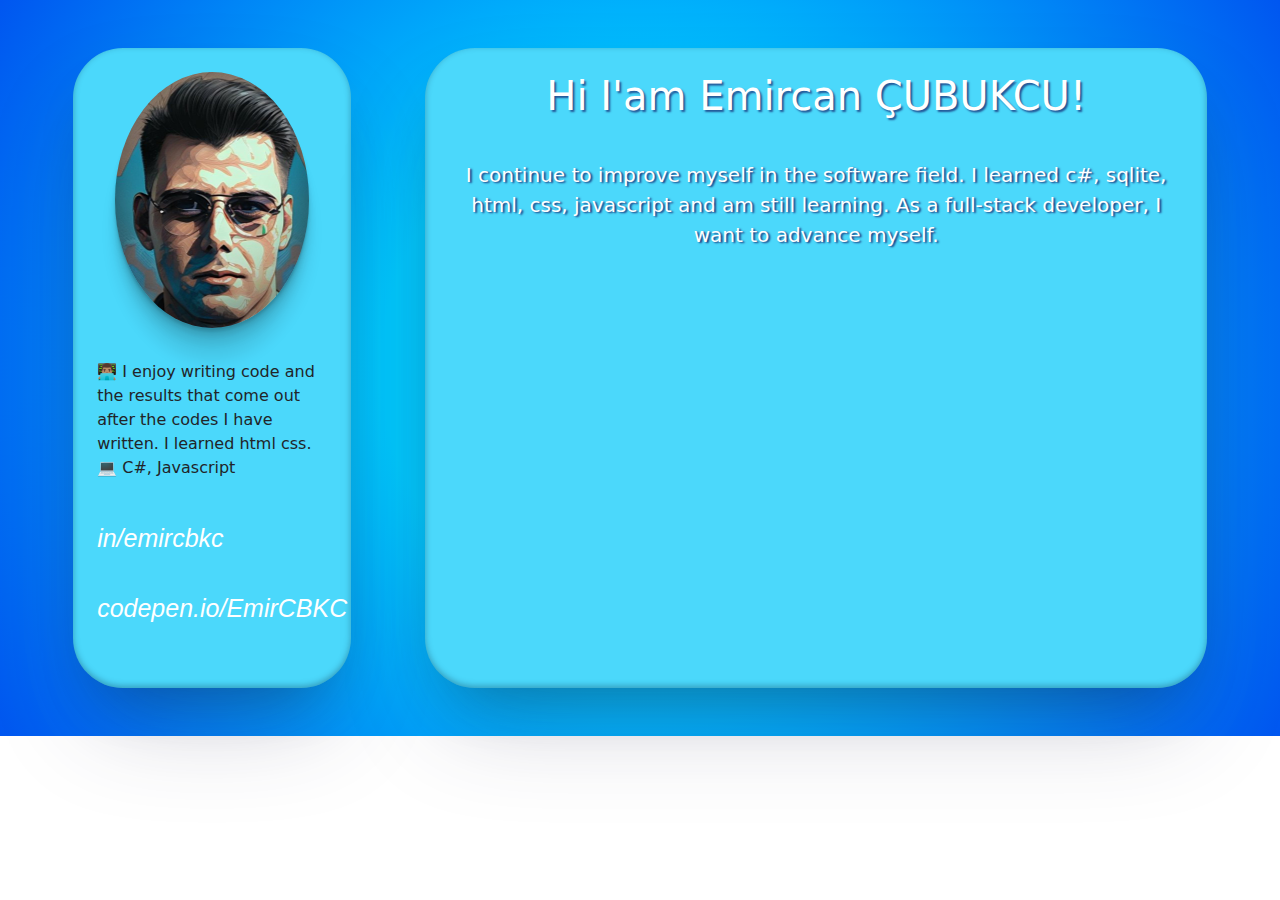
==== index.html @ a1963d1b "update-portfolio" ====
<!DOCTYPE html>
<html lang="en">

<head>
    <meta charset="UTF-8">
    <meta name="viewport" content="width=device-width, initial-scale=1.0">
    <title>Document</title>
    <link rel="stylesheet" href="/style.css">
    <link rel="stylesheet" href="https://cdn.jsdelivr.net/npm/bootstrap@5.3.0/dist/css/bootstrap.min.css">
    <link href="https://unpkg.com/aos@2.3.1/dist/aos.css" rel="stylesheet">
    <link rel="stylesheet" href="https://cdnjs.cloudflare.com/ajax/libs/font-awesome/6.4.0/css/all.min.css" integrity="sha512-iecdLmaskl7CVkqkXNQ/ZH/XLlvWZOJyj7Yy7tcenmpD1ypASozpmT/E0iPtmFIB46ZmdtAc9eNBvH0H/ZpiBw==" crossorigin="anonymous" referrerpolicy="no-referrer" />
</head>

<body>

    <div class="content">

            <div class="row p-5 justify-content-around">

                <div class="col-3">
                    <div class="left d-flex flex-column align-items-center">
                        <div class="circle mt-4">
                        </div>
                        <p class="mt-2 p-4">👨🏽‍💻 I enjoy writing code and the results that come out 
                            after the codes I have written. I learned html css. 💻 C#, Javascript
                        </p>
                        <div class="links ms-5 d-flex flex-column align-items-start">
                            <i class="fa-brands fa-linkedin fa-xl mb-2" style="color: #ffffff;">
                                <a href="https://www.linkedin.com/in/emircbkc/" target="_blank">in/emircbkc</a>
                            </i>
                            <i class="fa-brands fa-codepen fa-xl mt-4" style="color: #ffffff;">
                                <a href="https://codepen.io/EmirCBKC" target="_blank">codepen.io/EmirCBKC</a>
                            </i>
                        </div>
                    </div>
                </div>

                <div class="col-8">
                    <div class="blog d-flex flex-column">
                        <h1 class="text-center mt-4">Hi I'am Emircan ÇUBUKCU!</h1>
                        <p class="text-center mt-2 p-4">I continue to improve myself in the software field.
                            I learned c#, sqlite, html, css, javascript and am still learning.
                            As a full-stack developer, I want to advance myself.
                        </p>
                        <div class="info d-flex justify-content-center">
                            <i class="me-4 fa-brands fa-html5 fa-2xl" style="color: #ffffff;"></i>
                            <i class="me-4 fa-brands fa-css3-alt fa-2xl" style="color: #ffffff;"></i>
                            <i class="fa-brands fa-js fa-2xl" style="color: #ffffff;"></i>
                        </div>
                    </div>
                </div>

            </div>

    </div>

    <script src="https://cdn.jsdelivr.net/npm/@popperjs/core@2.11.8/dist/umd/popper.min.js"
        integrity="sha384-I7E8VVD/ismYTF4hNIPjVp/Zjvgyol6VFvRkX/vR+Vc4jQkC+hVqc2pM8ODewa9r"
        crossorigin="anonymous"></script>
    <script src="https://cdn.jsdelivr.net/npm/bootstrap@5.3.0/dist/js/bootstrap.min.js"
        integrity="sha384-fbbOQedDUMZZ5KreZpsbe1LCZPVmfTnH7ois6mU1QK+m14rQ1l2bGBq41eYeM/fS"
        crossorigin="anonymous"></script>
    <script src="https://unpkg.com/aos@2.3.1/dist/aos.js"></script>
    <script>
        AOS.init();
    </script>
</body>

</html>
---- style.css ----
* {
    margin: 0px;
    box-sizing: border-box;
}

.content {
    width: 100%;
    height: auto;
    background: radial-gradient(circle, rgba(0, 202, 255, 1) 35%, rgba(0, 86, 240, 1) 100%);
}
.circle{
    width: 70%;
    height: 40%;
    background-image: url(/img/emir.jpg);
    background-position: center;
    background-size: cover;
    border-radius: 50%;
    box-shadow: rgba(0, 0, 0, 0.17) 0px -23px 25px 0px inset, rgba(0, 0, 0, 0.15) 0px -36px 30px 0px inset, rgba(0, 0, 0, 0.1) 0px -79px 40px 0px inset, rgba(0, 0, 0, 0.06) 0px 2px 1px, rgba(0, 0, 0, 0.09) 0px 4px 2px, rgba(0, 0, 0, 0.09) 0px 8px 4px, rgba(0, 0, 0, 0.09) 0px 16px 8px, rgba(0, 0, 0, 0.09) 0px 32px 16px;
}
.links{
    width: 100%;
}
.info{
    width: 100%;
}
.links i a{
    color: white;
    font-size: 25px;
    text-decoration: none;
    font-family: 'Gill Sans', 'Gill Sans MT', Calibri, 'Trebuchet MS', sans-serif;
}
.links i a:hover{
    text-shadow: 2px 2px 2px black;

}
.blog {
    width: 100%;
    height: 40rem;
    border-radius: 50px;
    background: #4bd8fb;
    box-shadow: rgba(50, 50, 93, 0.25) 0px 50px 100px -20px, rgba(0, 0, 0, 0.3) 0px 30px 60px -30px, rgba(10, 37, 64, 0.35) 0px -2px 6px 0px inset;
}
.left{
    width: 100%;
    height: 40rem;
    border-radius: 50px;
    background: #4bd8fb;
    box-shadow: rgba(50, 50, 93, 0.25) 0px 50px 100px -20px, rgba(0, 0, 0, 0.3) 0px 30px 60px -30px, rgba(10, 37, 64, 0.35) 0px -2px 6px 0px inset;
}

.blog h1 {
    color: white;
    text-shadow: 2px 2px 2px rgba(8, 2, 85, 0.612);
}
.blog p{
    color: white;
    font-size: 20px;
    text-shadow: 2px 1px 2px rgba(8, 2, 85, 0.763);
}
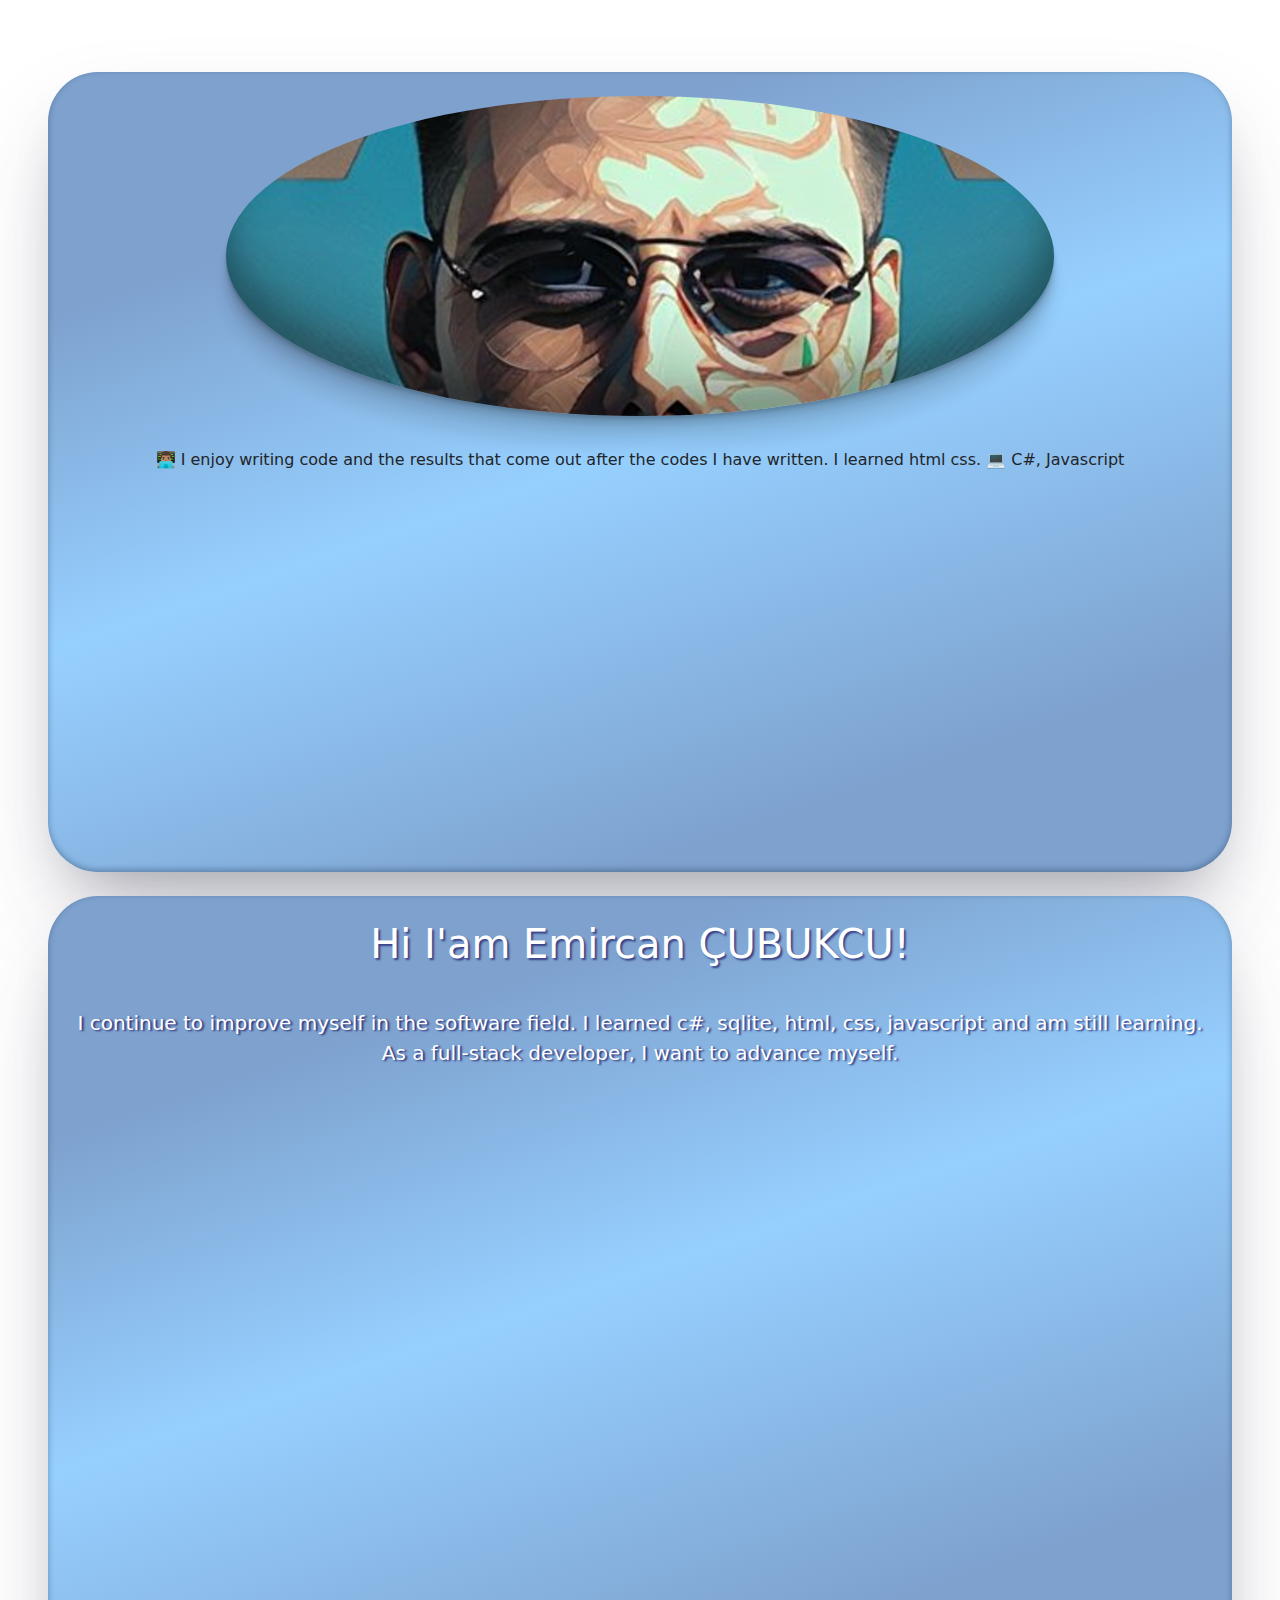
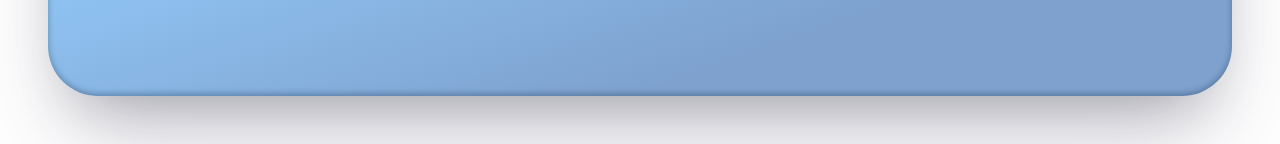
==== commit b24a8dcf: "last-update-animation" ====
--- a/index.html
+++ b/index.html
@@ -4,7 +4,7 @@
 <head>
     <meta charset="UTF-8">
     <meta name="viewport" content="width=device-width, initial-scale=1.0">
-    <title>Document</title>
+    <title>Emircan ÇUBUKCU | Portfolio</title>
     <link rel="stylesheet" href="/style.css">
     <link rel="stylesheet" href="https://cdn.jsdelivr.net/npm/bootstrap@5.3.0/dist/css/bootstrap.min.css">
     <link href="https://unpkg.com/aos@2.3.1/dist/aos.css" rel="stylesheet">
@@ -17,7 +17,7 @@
 
             <div class="row p-5 justify-content-around">
 
-                <div class="col-3">
+                <div class="mt-4 col-xxl-3 col-xl-12 col-lg-12">
                     <div class="left d-flex flex-column align-items-center">
                         <div class="circle mt-4">
                         </div>
@@ -35,7 +35,7 @@
                     </div>
                 </div>
 
-                <div class="col-8">
+                <div class="mt-4 col-xxl-8 col-xl-12 col-lg-12">
                     <div class="blog d-flex flex-column">
                         <h1 class="text-center mt-4">Hi I'am Emircan ÇUBUKCU!</h1>
                         <p class="text-center mt-2 p-4">I continue to improve myself in the software field.
--- a/style.css
+++ b/style.css
@@ -6,9 +6,25 @@
 .content {
     width: 100%;
     height: auto;
-    background: radial-gradient(circle, rgba(0, 202, 255, 1) 35%, rgba(0, 86, 240, 1) 100%);
+    animation: changeBackgroundColor 5s infinite;
 }
-.circle{
+
+
+@keyframes changeBackgroundColor {
+    0% {
+        background-color: #2c5e9f;
+    }
+
+    50% {
+        background-color: #96d0ff;
+    }
+
+    100% {
+        background-color: #2c5e9f;
+    }
+}
+
+.circle {
     width: 70%;
     height: 40%;
     background-image: url(/img/emir.jpg);
@@ -16,35 +32,76 @@
     background-size: cover;
     border-radius: 50%;
     box-shadow: rgba(0, 0, 0, 0.17) 0px -23px 25px 0px inset, rgba(0, 0, 0, 0.15) 0px -36px 30px 0px inset, rgba(0, 0, 0, 0.1) 0px -79px 40px 0px inset, rgba(0, 0, 0, 0.06) 0px 2px 1px, rgba(0, 0, 0, 0.09) 0px 4px 2px, rgba(0, 0, 0, 0.09) 0px 8px 4px, rgba(0, 0, 0, 0.09) 0px 16px 8px, rgba(0, 0, 0, 0.09) 0px 32px 16px;
+    animation: changeBorderColor 2s infinite;
 }
-.links{
+.circle:hover{
+    animation: changeBorderColor 0s ;
+    box-shadow: rgba(0, 0, 0, 0.56) 0px 22px 70px 4px;
+}
+
+@keyframes changeBorderColor {
+    0% {
+        box-shadow: rgba(0, 0, 0, 0.56) 0px 22px 70px 4px;
+    }
+
+    50% {
+        box-shadow: rgba(253, 253, 253, 0.73) 0px 22px 70px 4px;
+    }
+
+    100% {
+        box-shadow: rgba(0, 0, 0, 0.56) 0px 22px 70px 4px;
+    }
+}
+
+.links {
     width: 100%;
 }
-.info{
+
+.info {
     width: 100%;
 }
-.links i a{
-    color: white;
+
+.links i a {
+    
     font-size: 25px;
     text-decoration: none;
     font-family: 'Gill Sans', 'Gill Sans MT', Calibri, 'Trebuchet MS', sans-serif;
+    background-clip: text;
+    -webkit-background-clip: text;
+    color: transparent;
+    animation:changeTextColor 4s infinite;
 }
-.links i a:hover{
-    text-shadow: 2px 2px 2px black;
+
+.links i a:hover {
+    text-shadow: 2px 2px 2px rgb(2, 33, 84);
 
 }
+
+@keyframes changeTextColor {
+    0%{
+        background-color: rgb(36, 66, 100);
+    }
+    50%{
+        background-color: rgb(255, 255, 255);
+    }
+    100%{
+        background-color: rgb(36, 66, 100);
+    }
+}
+
 .blog {
     width: 100%;
-    height: 40rem;
+    height: 50rem;
     border-radius: 50px;
-    background: #4bd8fb;
+    background: linear-gradient(341deg, rgba(126, 161, 206, 1) 17%, rgba(150, 208, 255, 1) 52%, rgba(126, 161, 206, 1) 80%);
     box-shadow: rgba(50, 50, 93, 0.25) 0px 50px 100px -20px, rgba(0, 0, 0, 0.3) 0px 30px 60px -30px, rgba(10, 37, 64, 0.35) 0px -2px 6px 0px inset;
 }
-.left{
+
+.left {
     width: 100%;
-    height: 40rem;
+    height: 50rem;
     border-radius: 50px;
-    background: #4bd8fb;
+    background: linear-gradient(341deg, rgba(126, 161, 206, 1) 17%, rgba(150, 208, 255, 1) 52%, rgba(126, 161, 206, 1) 80%);
     box-shadow: rgba(50, 50, 93, 0.25) 0px 50px 100px -20px, rgba(0, 0, 0, 0.3) 0px 30px 60px -30px, rgba(10, 37, 64, 0.35) 0px -2px 6px 0px inset;
 }
 
@@ -52,7 +109,8 @@
     color: white;
     text-shadow: 2px 2px 2px rgba(8, 2, 85, 0.612);
 }
-.blog p{
+
+.blog p {
     color: white;
     font-size: 20px;
     text-shadow: 2px 1px 2px rgba(8, 2, 85, 0.763);
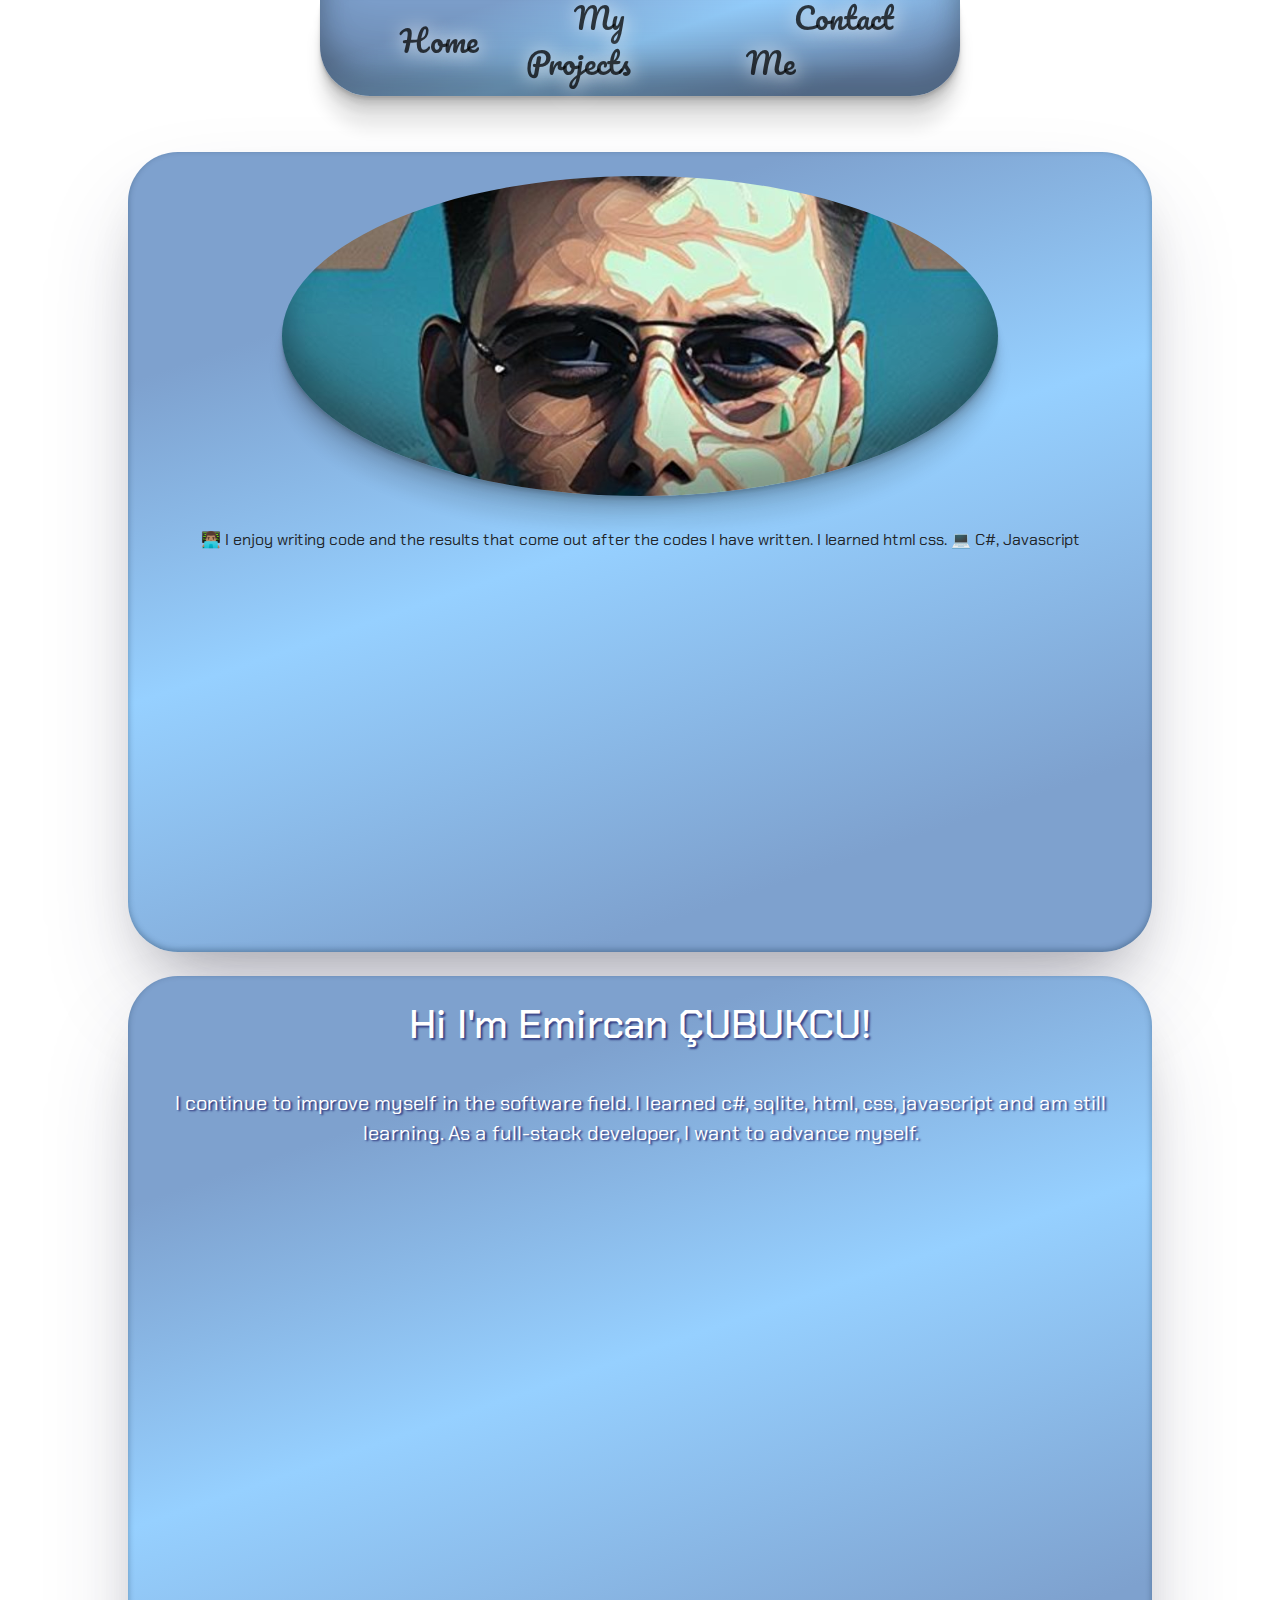
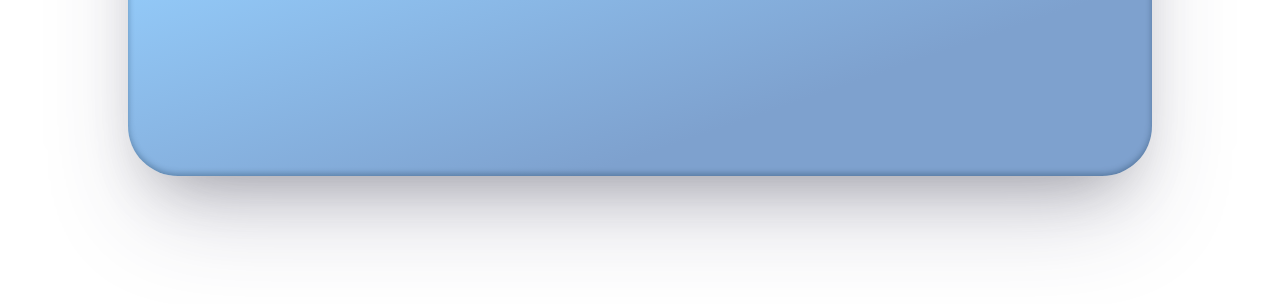
==== commit bd52ac13: "update" ====
--- a/index.html
+++ b/index.html
@@ -8,49 +8,65 @@
     <link rel="stylesheet" href="/style.css">
     <link rel="stylesheet" href="https://cdn.jsdelivr.net/npm/bootstrap@5.3.0/dist/css/bootstrap.min.css">
     <link href="https://unpkg.com/aos@2.3.1/dist/aos.css" rel="stylesheet">
-    <link rel="stylesheet" href="https://cdnjs.cloudflare.com/ajax/libs/font-awesome/6.4.0/css/all.min.css" integrity="sha512-iecdLmaskl7CVkqkXNQ/ZH/XLlvWZOJyj7Yy7tcenmpD1ypASozpmT/E0iPtmFIB46ZmdtAc9eNBvH0H/ZpiBw==" crossorigin="anonymous" referrerpolicy="no-referrer" />
+    <link rel="stylesheet" href="https://cdnjs.cloudflare.com/ajax/libs/font-awesome/6.4.0/css/all.min.css"
+        integrity="sha512-iecdLmaskl7CVkqkXNQ/ZH/XLlvWZOJyj7Yy7tcenmpD1ypASozpmT/E0iPtmFIB46ZmdtAc9eNBvH0H/ZpiBw=="
+        crossorigin="anonymous" referrerpolicy="no-referrer" />
+    <link rel="preconnect" href="https://fonts.googleapis.com">
+    <link rel="preconnect" href="https://fonts.gstatic.com" crossorigin>
+    <link
+        href="https://fonts.googleapis.com/css2?family=Agdasima:wght@700&family=Caveat:wght@400;700&family=Chakra+Petch&family=Kanit:wght@300&family=Pacifico&family=Playfair+Display:wght@600&display=swap"
+        rel="stylesheet">
 </head>
 
 <body>
+    <div class="nav d-flex justify-content-center">
+        <nav class="d-flex justify-content-center">
+            <ul class="d-flex justify-content-around align-items-center">
+                <li><a href="">Home</a></li>
+                <li><a href="">My Projects</a></li>
+                <li><a href="">Contact Me</a></li>
+            </ul>
+        </nav>
+    </div>
 
     <div class="content">
 
-            <div class="row p-5 justify-content-around">
+        <div class="row p-5 justify-content-around">
 
-                <div class="mt-4 col-xxl-3 col-xl-12 col-lg-12">
-                    <div class="left d-flex flex-column align-items-center">
-                        <div class="circle mt-4">
-                        </div>
-                        <p class="mt-2 p-4">👨🏽‍💻 I enjoy writing code and the results that come out 
-                            after the codes I have written. I learned html css. 💻 C#, Javascript
-                        </p>
-                        <div class="links ms-5 d-flex flex-column align-items-start">
-                            <i class="fa-brands fa-linkedin fa-xl mb-2" style="color: #ffffff;">
-                                <a href="https://www.linkedin.com/in/emircbkc/" target="_blank">in/emircbkc</a>
-                            </i>
-                            <i class="fa-brands fa-codepen fa-xl mt-4" style="color: #ffffff;">
-                                <a href="https://codepen.io/EmirCBKC" target="_blank">codepen.io/EmirCBKC</a>
-                            </i>
-                        </div>
+            <div class="mt-4 col-xxl-3 col-xl-12 col-lg-12">
+                <div class="left d-flex flex-column align-items-center">
+                    <div class="circle mt-4">
+                    </div>
+                    <p class="mt-2 p-4">👨🏽‍💻 I enjoy writing code and the results that come out
+                        after the codes I have written. I learned html css. 💻 C#, Javascript
+                    </p>
+                    <div class="links ms-5 d-flex flex-column align-items-start">
+                        <i class="fa-brands fa-linkedin fa-xl mb-2" style="color: #ffffff;">
+                            <a href="https://www.linkedin.com/in/emircbkc/" target="_blank">in/emircbkc</a>
+                        </i>
+                        <i class="fa-brands fa-codepen fa-xl mt-4" style="color: #ffffff;">
+                            <a href="https://codepen.io/EmirCBKC" target="_blank">codepen.io/EmirCBKC</a>
+                        </i>
                     </div>
                 </div>
+            </div>
 
-                <div class="mt-4 col-xxl-8 col-xl-12 col-lg-12">
-                    <div class="blog d-flex flex-column">
-                        <h1 class="text-center mt-4">Hi I'am Emircan ÇUBUKCU!</h1>
-                        <p class="text-center mt-2 p-4">I continue to improve myself in the software field.
-                            I learned c#, sqlite, html, css, javascript and am still learning.
-                            As a full-stack developer, I want to advance myself.
-                        </p>
-                        <div class="info d-flex justify-content-center">
-                            <i class="me-4 fa-brands fa-html5 fa-2xl" style="color: #ffffff;"></i>
-                            <i class="me-4 fa-brands fa-css3-alt fa-2xl" style="color: #ffffff;"></i>
-                            <i class="fa-brands fa-js fa-2xl" style="color: #ffffff;"></i>
-                        </div>
+            <div class="mt-4 col-xxl-8 col-xl-12 col-lg-12">
+                <div class="blog d-flex flex-column">
+                    <h1 class="text-center mt-4">Hi I'm Emircan ÇUBUKCU!</h1>
+                    <p class="text-center mt-2 p-4">I continue to improve myself in the software field.
+                        I learned c#, sqlite, html, css, javascript and am still learning.
+                        As a full-stack developer, I want to advance myself.
+                    </p>
+                    <div class="info d-flex justify-content-center">
+                        <i class="me-4 fa-brands fa-html5 fa-2xl" style="color: #ffffff;"></i>
+                        <i class="me-4 fa-brands fa-css3-alt fa-2xl" style="color: #ffffff;"></i>
+                        <i class="fa-brands fa-js fa-2xl" style="color: #ffffff;"></i>
                     </div>
                 </div>
+            </div>
 
-            </div>
+        </div>
 
     </div>
 
--- a/style.css
+++ b/style.css
@@ -1,12 +1,50 @@
 * {
     margin: 0px;
     box-sizing: border-box;
+    list-style: none;
+    font-family: 'Chakra Petch', sans-serif;
+    text-decoration: none;
+}
+
+.nav {
+    width: 100%;
+    height: auto;
+    position: fixed;
+    top: 0;
+    left: 0;
+    z-index: 100;
+}
+
+nav {
+    width: 50%;
+    height: 6rem;
+    border-radius: 0px 0px 50px 50px;
+    background: linear-gradient(341deg, rgba(126, 161, 206, 1) 17%, rgba(150, 208, 255, 1) 52%, rgba(126, 161, 206, 1) 80%);
+    box-shadow: rgba(0, 0, 0, 0.17) 0px -23px 25px 0px inset, rgba(0, 0, 0, 0.15) 0px -36px 30px 0px inset, rgba(0, 0, 0, 0.1) 0px -79px 40px 0px inset, rgba(0, 0, 0, 0.06) 0px 2px 1px, rgba(0, 0, 0, 0.09) 0px 4px 2px, rgba(0, 0, 0, 0.09) 0px 8px 4px, rgba(0, 0, 0, 0.09) 0px 16px 8px, rgba(0, 0, 0, 0.09) 0px 32px 16px;
+}
+
+nav ul li a{
+    font-size: 30px;
+    margin-left: 3rem;
+    margin-right: 3rem;
+    font-family: 'Pacifico', cursive;
+    text-shadow: 1px 1px 20px white;
+    text-decoration: none;
+    color: rgba(0, 0, 0, 0.741);
+}
+nav ul li a:hover{
+    text-shadow: 3px 3px 20px white;
+    color: black;
+    font-size: 35px;
+    transition: linear 1s;
 }
 
 .content {
+    padding: 5rem;
     width: 100%;
     height: auto;
-    animation: changeBackgroundColor 5s infinite;
+    animation: changeBackgroundColor 8s infinite;
+    position: relative;
 }
 
 
@@ -32,10 +70,11 @@
     background-size: cover;
     border-radius: 50%;
     box-shadow: rgba(0, 0, 0, 0.17) 0px -23px 25px 0px inset, rgba(0, 0, 0, 0.15) 0px -36px 30px 0px inset, rgba(0, 0, 0, 0.1) 0px -79px 40px 0px inset, rgba(0, 0, 0, 0.06) 0px 2px 1px, rgba(0, 0, 0, 0.09) 0px 4px 2px, rgba(0, 0, 0, 0.09) 0px 8px 4px, rgba(0, 0, 0, 0.09) 0px 16px 8px, rgba(0, 0, 0, 0.09) 0px 32px 16px;
-    animation: changeBorderColor 2s infinite;
+    animation: changeBorderColor 6s infinite;
 }
-.circle:hover{
-    animation: changeBorderColor 0s ;
+
+.circle:hover {
+    animation: changeBorderColor 0s;
     box-shadow: rgba(0, 0, 0, 0.56) 0px 22px 70px 4px;
 }
 
@@ -62,14 +101,14 @@
 }
 
 .links i a {
-    
+
     font-size: 25px;
     text-decoration: none;
     font-family: 'Gill Sans', 'Gill Sans MT', Calibri, 'Trebuchet MS', sans-serif;
     background-clip: text;
     -webkit-background-clip: text;
     color: transparent;
-    animation:changeTextColor 4s infinite;
+    animation: changeTextColor 7s infinite;
 }
 
 .links i a:hover {
@@ -78,13 +117,15 @@
 }
 
 @keyframes changeTextColor {
-    0%{
+    0% {
         background-color: rgb(36, 66, 100);
     }
-    50%{
+
+    50% {
         background-color: rgb(255, 255, 255);
     }
-    100%{
+
+    100% {
         background-color: rgb(36, 66, 100);
     }
 }
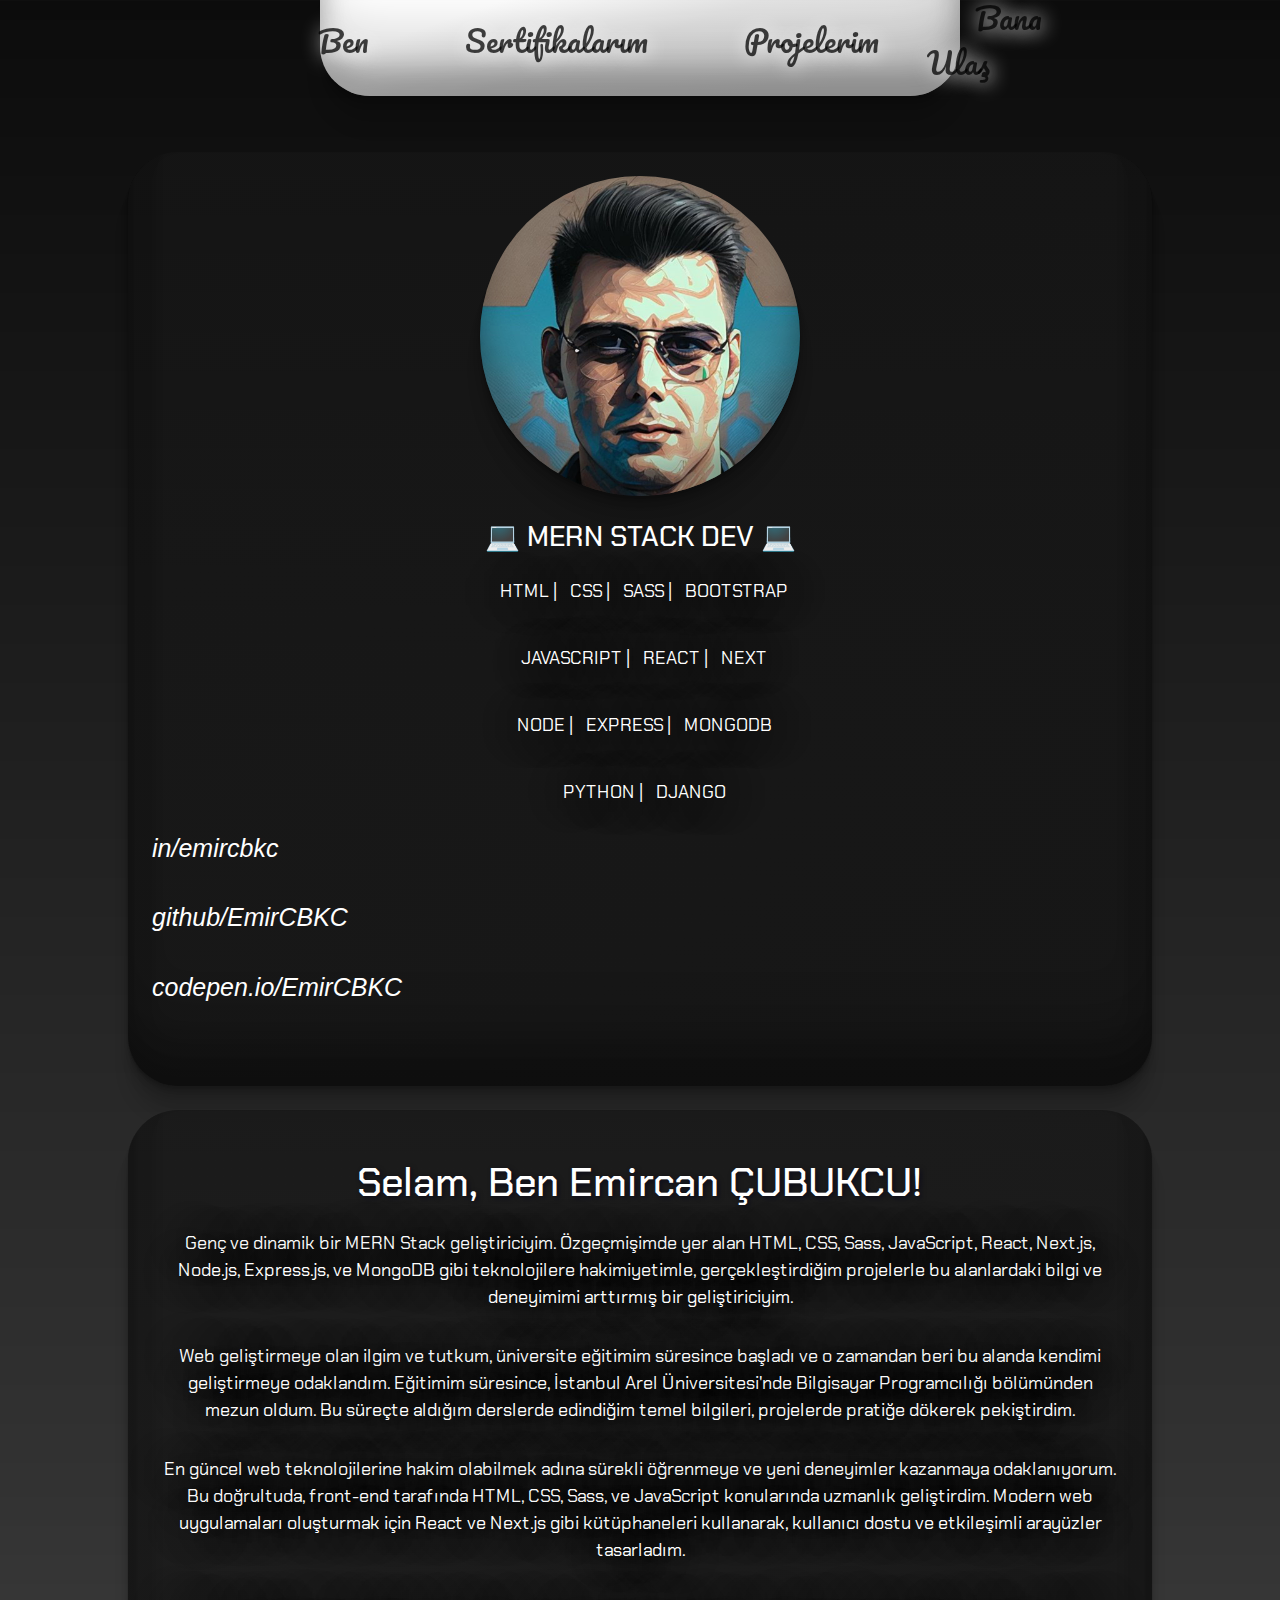
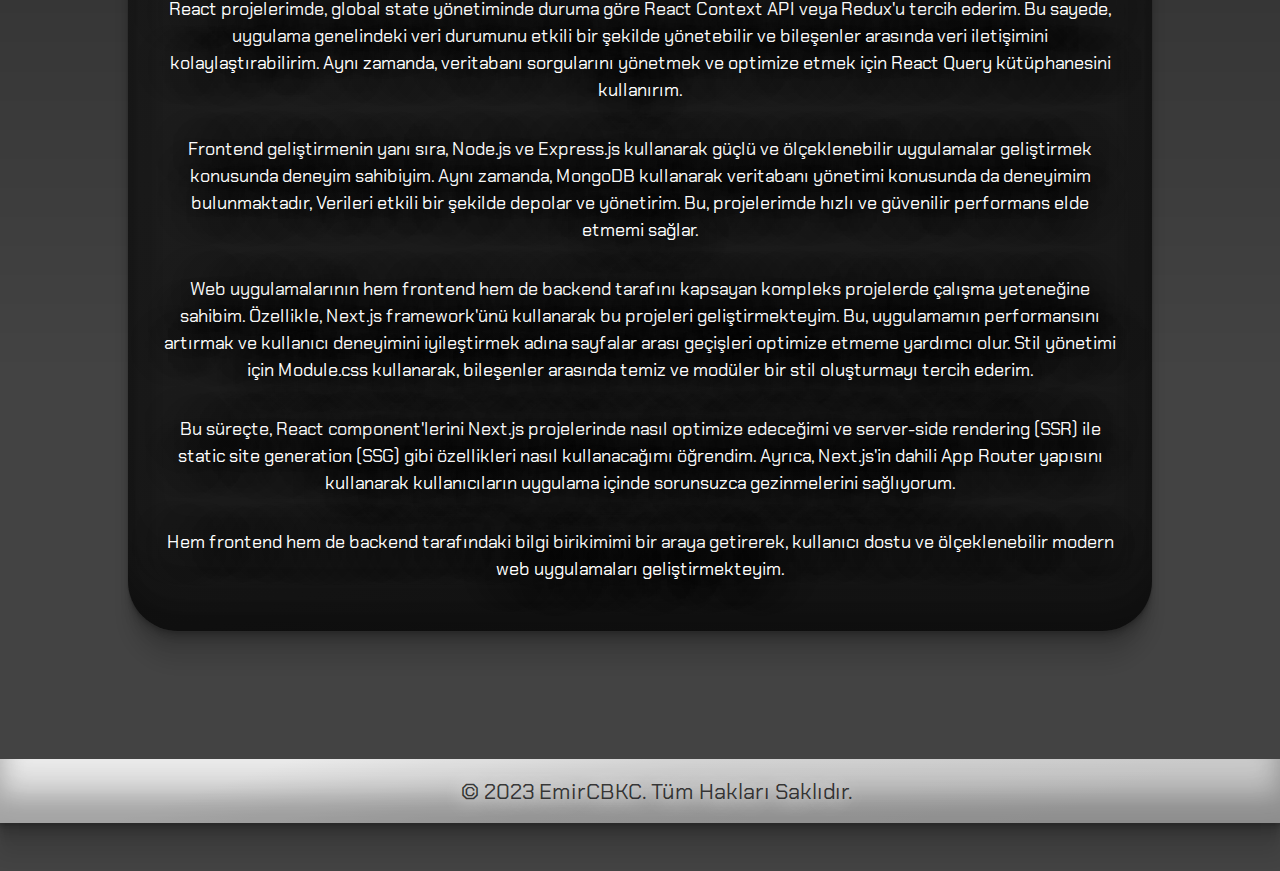
==== commit b3e1ea40: "v3-update" ====
--- a/index.html
+++ b/index.html
@@ -5,6 +5,7 @@
     <meta charset="UTF-8">
     <meta name="viewport" content="width=device-width, initial-scale=1.0">
     <title>Emircan ÇUBUKCU | Portfolio</title>
+    <link rel="shortcut icon" href="/favicons/favicon-16x16.png" type="image/x-icon">
     <link rel="stylesheet" href="/style.css">
     <link rel="stylesheet" href="https://cdn.jsdelivr.net/npm/bootstrap@5.3.0/dist/css/bootstrap.min.css">
     <link href="https://unpkg.com/aos@2.3.1/dist/aos.css" rel="stylesheet">
@@ -22,9 +23,10 @@
     <div class="nav d-flex justify-content-center">
         <nav class="d-flex justify-content-center">
             <ul class="d-flex justify-content-around align-items-center">
-                <li><a href="">Home</a></li>
-                <li><a href="">My Projects</a></li>
-                <li><a href="">Contact Me</a></li>
+                <li><a href="/index.html">Ben</a></li>
+                <li><a href="/certification.html">Sertifikalarım</a></li>
+                <li><a href="/projects.html">Projelerim</a></li>
+                <li><a href="/contact.html">Bana Ulaş</a></li>
             </ul>
         </nav>
     </div>
@@ -33,18 +35,39 @@
 
         <div class="row p-5 justify-content-around">
 
-            <div class="mt-4 col-xxl-3 col-xl-12 col-lg-12">
+            <div class="mt-4 col-xxl-4 col-xl-12 col-lg-12">
                 <div class="left d-flex flex-column align-items-center">
                     <div class="circle mt-4">
                     </div>
-                    <p class="mt-2 p-4">👨🏽‍💻 I enjoy writing code and the results that come out
-                        after the codes I have written. I learned html css. 💻 C#, Javascript
+                    <h3 class="mt-4" style="color: white;">💻 MERN STACK DEV 💻</h3>
+                    <p class="mt-2 p-2">
+                        <i class="fa-brands fa-html5 me-2" style="color: orangered;"></i>HTML | <i
+                            class="fa-brands fa-css3 me-2" style="color: rgb(58, 94, 255);"></i>CSS
+                        | <i class="fa-brands fa-sass me-2" style="color: rgb(255, 128, 213);"></i>SASS | <i
+                            class="fa-brands fa-bootstrap me-2" style="color: rgb(100, 0, 100);"></i>BOOTSTRAP
+                    </p>
+                    <p class="mt-2 p-2">
+                        <i class="fa-brands fa-js me-2" style="color: rgb(197, 197, 0);"></i>JAVASCRIPT |
+                        <i class="fa-brands fa-react me-2" style="color: rgb(58, 94, 255);"></i>REACT | <i
+                            class="fa-brands fa-react me-2" style="color: rgb(58, 94, 255);"></i>NEXT
+                    </p>
+                    <p class="mt-2 p-2">
+                        <i class="fa-brands fa-node-js me-2" style="color: rgb(68, 146, 79);"></i>NODE |
+                        <i class="fa-brands fa-node-js me-2" style="color:  rgb(68, 146, 79);"></i>EXPRESS | <i
+                            class="fa-solid fa-leaf me-2" style="color:  rgb(0, 95, 13);"></i>MONGODB
+                    </p>
+                    <p class="mt-2 p-2">
+                        <i class="fa-brands fa-python me-2" style="color: rgb(0, 28, 151);"></i>PYTHON | <i
+                            class="fa-brands fa-python me-2" style="color: rgb(0, 28, 151);"></i>DJANGO
                     </p>
                     <div class="links ms-5 d-flex flex-column align-items-start">
-                        <i class="fa-brands fa-linkedin fa-xl mb-2" style="color: #ffffff;">
+                        <i class="fa-brands fa-linkedin fa-xl mb-2" style="color: white;">
                             <a href="https://www.linkedin.com/in/emircbkc/" target="_blank">in/emircbkc</a>
                         </i>
-                        <i class="fa-brands fa-codepen fa-xl mt-4" style="color: #ffffff;">
+                        <i class="fa-brands fa-github fa-xl mt-4 mb-2" style="color: white;">
+                            <a href="https://github.com/EmirCBKC" target="_blank">github/EmirCBKC</a>
+                        </i>
+                        <i class="fa-brands fa-codepen fa-xl mt-4" style="color: white;">
                             <a href="https://codepen.io/EmirCBKC" target="_blank">codepen.io/EmirCBKC</a>
                         </i>
                     </div>
@@ -52,22 +75,69 @@
             </div>
 
             <div class="mt-4 col-xxl-8 col-xl-12 col-lg-12">
-                <div class="blog d-flex flex-column">
-                    <h1 class="text-center mt-4">Hi I'm Emircan ÇUBUKCU!</h1>
-                    <p class="text-center mt-2 p-4">I continue to improve myself in the software field.
-                        I learned c#, sqlite, html, css, javascript and am still learning.
-                        As a full-stack developer, I want to advance myself.
+                <div class="blog d-flex flex-column p-4">
+                    <h1 class="text-center mt-4">Selam, Ben Emircan ÇUBUKCU!</h1>
+                    <p class="text-center mt-2 p-2">Genç ve dinamik bir MERN Stack geliştiriciyim. Özgeçmişimde yer alan
+                        HTML, CSS, Sass, JavaScript, React, Next.js, Node.js, Express.js, ve MongoDB gibi teknolojilere
+                        hakimiyetimle, gerçekleştirdiğim projelerle bu alanlardaki bilgi ve deneyimimi arttırmış bir
+                        geliştiriciyim.
                     </p>
-                    <div class="info d-flex justify-content-center">
-                        <i class="me-4 fa-brands fa-html5 fa-2xl" style="color: #ffffff;"></i>
-                        <i class="me-4 fa-brands fa-css3-alt fa-2xl" style="color: #ffffff;"></i>
-                        <i class="fa-brands fa-js fa-2xl" style="color: #ffffff;"></i>
-                    </div>
+                    <p class="text-center p-2">
+                        Web geliştirmeye olan ilgim ve tutkum, üniversite eğitimim süresince başladı ve o zamandan beri
+                        bu alanda kendimi geliştirmeye odaklandım. Eğitimim süresince, İstanbul Arel Üniversitesi'nde
+                        Bilgisayar Programcılığı bölümünden mezun oldum. Bu süreçte aldığım derslerde edindiğim temel
+                        bilgileri, projelerde pratiğe dökerek pekiştirdim.
+                    </p>
+                    <p class="text-center p-2">
+                        En güncel web teknolojilerine hakim olabilmek adına sürekli öğrenmeye ve yeni deneyimler
+                        kazanmaya odaklanıyorum. Bu doğrultuda, front-end tarafında HTML, CSS, Sass, ve JavaScript
+                        konularında uzmanlık geliştirdim. Modern web uygulamaları oluşturmak için React ve Next.js gibi
+                        kütüphaneleri kullanarak, kullanıcı dostu ve etkileşimli arayüzler tasarladım.
+                    </p>
+                    <p class="text-center p-2">
+                        React projelerimde, global state yönetiminde duruma göre React Context API veya Redux'u tercih
+                        ederim. Bu sayede, uygulama genelindeki veri durumunu etkili bir şekilde yönetebilir ve
+                        bileşenler arasında veri iletişimini kolaylaştırabilirim. Aynı zamanda, veritabanı sorgularını
+                        yönetmek ve optimize etmek için React Query kütüphanesini kullanırım.
+                    </p>
+                    <p class="text-center p-2">
+                        Frontend geliştirmenin yanı sıra, Node.js ve Express.js kullanarak güçlü ve ölçeklenebilir
+                        uygulamalar geliştirmek konusunda deneyim sahibiyim. Aynı zamanda, MongoDB kullanarak veritabanı
+                        yönetimi konusunda da deneyimim bulunmaktadır, Verileri etkili bir şekilde depolar ve yönetirim.
+                        Bu, projelerimde hızlı ve güvenilir performans elde etmemi sağlar.
+                    </p>
+                    <p class="text-center p-2">
+                        Web uygulamalarının hem frontend hem de backend tarafını kapsayan kompleks projelerde çalışma
+                        yeteneğine sahibim. Özellikle, Next.js framework'ünü kullanarak bu projeleri geliştirmekteyim.
+                        Bu, uygulamamın performansını artırmak ve kullanıcı deneyimini iyileştirmek adına sayfalar arası
+                        geçişleri optimize etmeme yardımcı olur. Stil yönetimi için Module.css kullanarak, bileşenler
+                        arasında temiz ve modüler bir stil oluşturmayı tercih ederim.
+                    </p>
+                    <p class="text-center p-2">
+                        Bu süreçte, React component'lerini Next.js projelerinde nasıl optimize edeceğimi ve server-side
+                        rendering (SSR) ile static site generation (SSG) gibi özellikleri nasıl kullanacağımı öğrendim.
+                        Ayrıca, Next.js'in dahili App Router yapısını kullanarak kullanıcıların uygulama içinde
+                        sorunsuzca gezinmelerini sağlıyorum.
+                    </p>
+                    <p class="text-center p-2">
+                        Hem frontend hem de backend tarafındaki bilgi birikimimi bir araya getirerek, kullanıcı dostu ve
+                        ölçeklenebilir modern web uygulamaları geliştirmekteyim.
+                    </p>
                 </div>
             </div>
 
         </div>
 
+    </div>
+
+    <div class="footer d-flex justify-content-center align-items-center">
+        <footer class="mb-5 d-flex justify-content-center align-items-center">
+            <ul class="d-flex justify-content-around align-items-center mt-2">
+                <li>
+                    <p class="mt-4">© 2023 EmirCBKC. Tüm Hakları Saklıdır.</p>
+                </li>
+            </ul>
+        </footer>
     </div>
 
     <script src="https://cdn.jsdelivr.net/npm/@popperjs/core@2.11.8/dist/umd/popper.min.js"
--- a/style.css
+++ b/style.css
@@ -6,6 +6,10 @@
     text-decoration: none;
 }
 
+body {
+    background: linear-gradient(to top, rgba(0, 0, 0, 0.738)20%, rgba(0, 0, 0, 0.805)40%, rgba(0, 0, 0, 0.952))70%, url("./img/cropped-1920-1080-1311667.png") center/cover no-repeat;
+}
+
 .nav {
     width: 100%;
     height: auto;
@@ -19,11 +23,11 @@
     width: 50%;
     height: 6rem;
     border-radius: 0px 0px 50px 50px;
-    background: linear-gradient(341deg, rgba(126, 161, 206, 1) 17%, rgba(150, 208, 255, 1) 52%, rgba(126, 161, 206, 1) 80%);
-    box-shadow: rgba(0, 0, 0, 0.17) 0px -23px 25px 0px inset, rgba(0, 0, 0, 0.15) 0px -36px 30px 0px inset, rgba(0, 0, 0, 0.1) 0px -79px 40px 0px inset, rgba(0, 0, 0, 0.06) 0px 2px 1px, rgba(0, 0, 0, 0.09) 0px 4px 2px, rgba(0, 0, 0, 0.09) 0px 8px 4px, rgba(0, 0, 0, 0.09) 0px 16px 8px, rgba(0, 0, 0, 0.09) 0px 32px 16px;
-}
-
-nav ul li a{
+    background: linear-gradient(341deg, rgb(221, 221, 221) 17%, rgb(230, 230, 230) 52%, rgb(255, 255, 255) 80%);
+    box-shadow: rgba(0, 0, 0, 0.17) 0px -23px 25px 0px inset, rgba(0, 0, 0, 0.15) 0px -36px 30px 0px inset, rgba(0, 0, 0, 0.1) 0px -79px 40px 0px inset, rgba(0, 0, 0, 0.06) 0px 2px 1px, rgba(0, 0, 0, 0.09) 0px 4px 2px, rgba(0, 0, 0, 0.09) 0px 8px 4px, rgba(0, 0, 0, 0.09) 0px 16px 8px, rgba(0, 0, 0, 0.09) 0px 32px 16px;
+}
+
+nav ul li a {
     font-size: 30px;
     margin-left: 3rem;
     margin-right: 3rem;
@@ -32,7 +36,8 @@
     text-decoration: none;
     color: rgba(0, 0, 0, 0.741);
 }
-nav ul li a:hover{
+
+nav ul li a:hover {
     text-shadow: 3px 3px 20px white;
     color: black;
     font-size: 35px;
@@ -43,116 +48,336 @@
     padding: 5rem;
     width: 100%;
     height: auto;
-    animation: changeBackgroundColor 8s infinite;
-    position: relative;
-}
-
+    position: relative;
+}
+
+.content-project {
+    padding: 5rem;
+    width: 100%;
+    height: auto;
+    position: relative;
+    background: linear-gradient(to top, rgba(0, 0, 0, 0.338)20%, rgba(0, 0, 0, 0.405)40%, rgba(0, 0, 0, 0.5))70%, url("./img/cropped-3840-2160-1314896.jpg") center/cover no-repeat;
+}
+
+.content-cert {
+    padding: 5rem;
+    width: 100%;
+    height: auto;
+    position: relative;
+    background: linear-gradient(to top, rgba(0, 0, 0, 0.338)20%, rgba(0, 0, 0, 0.405)40%, rgba(0, 0, 0, 0.5))70%, url("./img/cropped-3840-2160-1327980.png") center/cover no-repeat;
+}
+
+.content-contact {
+    padding: 5rem;
+    width: 100%;
+    height: auto;
+    position: relative;
+    background: linear-gradient(to top, rgba(0, 0, 0, 0.538)20%, rgba(0, 0, 0, 0.605)40%, rgba(0, 0, 0, 0.8))70%, url("./img/cropped-1920-1080-249308.jpg") center/cover no-repeat;
+}
 
 @keyframes changeBackgroundColor {
     0% {
-        background-color: #2c5e9f;
+        background-color: #18181a;
+    }
+
+    25% {
+        background-color: #1f1f20;
     }
 
     50% {
-        background-color: #96d0ff;
+        background-color: #323235;
+    }
+
+    75% {
+        background-color: #1f1f20;
     }
 
     100% {
-        background-color: #2c5e9f;
+        background-color: #18181a;
     }
 }
 
 .circle {
-    width: 70%;
-    height: 40%;
+    width: 20rem;
+    height: 20rem;
     background-image: url(/img/emir.jpg);
     background-position: center;
     background-size: cover;
     border-radius: 50%;
     box-shadow: rgba(0, 0, 0, 0.17) 0px -23px 25px 0px inset, rgba(0, 0, 0, 0.15) 0px -36px 30px 0px inset, rgba(0, 0, 0, 0.1) 0px -79px 40px 0px inset, rgba(0, 0, 0, 0.06) 0px 2px 1px, rgba(0, 0, 0, 0.09) 0px 4px 2px, rgba(0, 0, 0, 0.09) 0px 8px 4px, rgba(0, 0, 0, 0.09) 0px 16px 8px, rgba(0, 0, 0, 0.09) 0px 32px 16px;
-    animation: changeBorderColor 6s infinite;
 }
 
 .circle:hover {
-    animation: changeBorderColor 0s;
-    box-shadow: rgba(0, 0, 0, 0.56) 0px 22px 70px 4px;
-}
-
-@keyframes changeBorderColor {
-    0% {
-        box-shadow: rgba(0, 0, 0, 0.56) 0px 22px 70px 4px;
-    }
-
-    50% {
-        box-shadow: rgba(253, 253, 253, 0.73) 0px 22px 70px 4px;
-    }
-
-    100% {
-        box-shadow: rgba(0, 0, 0, 0.56) 0px 22px 70px 4px;
-    }
+    box-shadow: rgba(0, 0, 0, 0.4) 0px 2px 4px, rgba(0, 0, 0, 0.3) 0px 7px 13px -3px, rgba(0, 0, 0, 0.2) 0px -3px 0px inset;
 }
 
 .links {
     width: 100%;
+    margin-bottom: 5rem;
 }
 
 .info {
     width: 100%;
+    margin-bottom: 5rem;
 }
 
 .links i a {
-
     font-size: 25px;
     text-decoration: none;
     font-family: 'Gill Sans', 'Gill Sans MT', Calibri, 'Trebuchet MS', sans-serif;
     background-clip: text;
     -webkit-background-clip: text;
-    color: transparent;
+    color: white;
     animation: changeTextColor 7s infinite;
 }
 
 .links i a:hover {
-    text-shadow: 2px 2px 2px rgb(2, 33, 84);
+    color: black;
+    text-shadow: 2px 2px 8px white;
 
 }
 
 @keyframes changeTextColor {
     0% {
-        background-color: rgb(36, 66, 100);
+        background-color: rgb(27, 27, 27);
     }
 
     50% {
-        background-color: rgb(255, 255, 255);
+        background-color: rgb(73, 73, 73);
     }
 
     100% {
-        background-color: rgb(36, 66, 100);
+        background-color: rgb(27, 27, 27);
     }
 }
 
 .blog {
     width: 100%;
-    height: 50rem;
+    height: auto;
     border-radius: 50px;
-    background: linear-gradient(341deg, rgba(126, 161, 206, 1) 17%, rgba(150, 208, 255, 1) 52%, rgba(126, 161, 206, 1) 80%);
-    box-shadow: rgba(50, 50, 93, 0.25) 0px 50px 100px -20px, rgba(0, 0, 0, 0.3) 0px 30px 60px -30px, rgba(10, 37, 64, 0.35) 0px -2px 6px 0px inset;
+    background: linear-gradient(341deg, rgb(22, 22, 22, 0.950) 17%, rgb(22, 22, 22, 0.850) 52%, rgba(22, 22, 22, 0.750) 80%);
+    box-shadow: rgba(0, 0, 0, 0.17) 0px -23px 25px 0px inset, rgba(0, 0, 0, 0.15) 0px -36px 30px 0px inset, rgba(0, 0, 0, 0.1) 0px -79px 40px 0px inset, rgba(0, 0, 0, 0.06) 0px 2px 1px, rgba(0, 0, 0, 0.09) 0px 4px 2px, rgba(0, 0, 0, 0.09) 0px 8px 4px, rgba(0, 0, 0, 0.09) 0px 16px 8px, rgba(0, 0, 0, 0.09) 0px 32px 16px;
 }
 
 .left {
     width: 100%;
-    height: 50rem;
+    height: auto;
     border-radius: 50px;
-    background: linear-gradient(341deg, rgba(126, 161, 206, 1) 17%, rgba(150, 208, 255, 1) 52%, rgba(126, 161, 206, 1) 80%);
-    box-shadow: rgba(50, 50, 93, 0.25) 0px 50px 100px -20px, rgba(0, 0, 0, 0.3) 0px 30px 60px -30px, rgba(10, 37, 64, 0.35) 0px -2px 6px 0px inset;
+    background: linear-gradient(341deg, rgb(22, 22, 22, 0.950) 17%, rgb(22, 22, 22, 0.850) 52%, rgba(22, 22, 22, 0.750) 80%);
+    box-shadow: rgba(0, 0, 0, 0.17) 0px -23px 25px 0px inset, rgba(0, 0, 0, 0.15) 0px -36px 30px 0px inset, rgba(0, 0, 0, 0.1) 0px -79px 40px 0px inset, rgba(0, 0, 0, 0.06) 0px 2px 1px, rgba(0, 0, 0, 0.09) 0px 4px 2px, rgba(0, 0, 0, 0.09) 0px 8px 4px, rgba(0, 0, 0, 0.09) 0px 16px 8px, rgba(0, 0, 0, 0.09) 0px 32px 16px;
 }
 
 .blog h1 {
     color: white;
-    text-shadow: 2px 2px 2px rgba(8, 2, 85, 0.612);
+    text-shadow: 2px 2px 5px rgba(2, 0, 26, 0.612);
 }
 
 .blog p {
     color: white;
+    font-size: 18px;
+    text-shadow: 2px 1px 40px rgba(2, 0, 26, 0.763);
+}
+
+.left p {
+    color: white;
+    font-size: 18px;
+    text-shadow: 2px 1px 40px rgba(2, 0, 26, 0.763);
+}
+
+.project-bar {
+    border: 1px solid rgba(255, 255, 255, 0.705);
+    border-radius: 0px 0px 10px 0px;
+    box-shadow: rgba(0, 0, 0, 0.4) 0px 2px 4px, rgba(0, 0, 0, 0.3) 0px 7px 13px -3px, rgba(0, 0, 0, 0.2) 0px -3px 0px inset;
+}
+
+.line {
+    width: 100%;
+    background: linear-gradient(to top, rgba(0, 0, 0, 0.338)20%, rgba(0, 0, 0, 0.405)40%, rgba(0, 0, 0, 0.5))70%, url("./img/cropped-1920-1080-999258.jpg") center/cover no-repeat;
+    border-radius: 20px 20px 20px 20px;
+    height: 20px;
+    box-shadow: rgba(216, 216, 216, 0.4) 0px 5px, rgba(216, 216, 216, 0.3) 0px 10px, rgba(216, 216, 216, 0.2) 0px 15px, rgba(216, 216, 216, 0.1) 0px 20px, rgba(216, 216, 216, 0.05) 0px 25px;
+}
+
+.project-cart-info-left {
+    border-radius: 0px 50px 50px 0px;
+    background: linear-gradient(341deg, rgb(221, 221, 221) 17%, rgb(230, 230, 230) 52%, rgb(255, 255, 255) 80%);
+    box-shadow: rgba(0, 0, 0, 0.17) 0px -23px 25px 0px inset, rgba(0, 0, 0, 0.15) 0px -36px 30px 0px inset, rgba(0, 0, 0, 0.1) 0px -79px 40px 0px inset, rgba(0, 0, 0, 0.06) 0px 2px 1px, rgba(0, 0, 0, 0.09) 0px 4px 2px, rgba(0, 0, 0, 0.09) 0px 8px 4px, rgba(0, 0, 0, 0.09) 0px 16px 8px, rgba(0, 0, 0, 0.09) 0px 32px 16px;
+}
+
+.project-cart-info-right {
+    border-radius: 50px 0px 0px 50px;
+    background: linear-gradient(341deg, rgb(221, 221, 221) 17%, rgb(230, 230, 230) 52%, rgb(255, 255, 255) 80%);
+    box-shadow: rgba(0, 0, 0, 0.17) 0px -23px 25px 0px inset, rgba(0, 0, 0, 0.15) 0px -36px 30px 0px inset, rgba(0, 0, 0, 0.1) 0px -79px 40px 0px inset, rgba(0, 0, 0, 0.06) 0px 2px 1px, rgba(0, 0, 0, 0.09) 0px 4px 2px, rgba(0, 0, 0, 0.09) 0px 8px 4px, rgba(0, 0, 0, 0.09) 0px 16px 8px, rgba(0, 0, 0, 0.09) 0px 32px 16px;
+
+}
+
+.project-cart-info-left p,
+.project-cart-info-right p {
+    color: #18181a;
+}
+
+.nav {
+    width: 100%;
+    height: auto;
+}
+
+footer {
+    width: 100%;
+    height: 4rem;
+    background: linear-gradient(341deg, rgb(221, 221, 221) 17%, rgb(230, 230, 230) 52%, rgb(255, 255, 255) 80%);
+    box-shadow: rgba(0, 0, 0, 0.17) 0px -23px 25px 0px inset, rgba(0, 0, 0, 0.15) 0px -36px 30px 0px inset, rgba(0, 0, 0, 0.1) 0px -79px 40px 0px inset, rgba(0, 0, 0, 0.06) 0px 2px 1px, rgba(0, 0, 0, 0.09) 0px 4px 2px, rgba(0, 0, 0, 0.09) 0px 8px 4px, rgba(0, 0, 0, 0.09) 0px 16px 8px, rgba(0, 0, 0, 0.09) 0px 32px 16px;
+}
+
+footer ul li p {
+    font-size: 22px;
+    margin-left: 3rem;
+    margin-right: 3rem;
+    text-shadow: 1px 1px 20px white;
+    text-decoration: none;
+    color: rgba(0, 0, 0, 0.741);
+}
+
+.project-btn {
+    background-color: #131314;
+    text-decoration: none;
+    color: white;
+    width: 30%;
     font-size: 20px;
-    text-shadow: 2px 1px 2px rgba(8, 2, 85, 0.763);
+    border-radius: 0px 0px 10px 10px;
+    box-shadow: rgba(0, 0, 0, 0.17) 0px -23px 25px 0px inset, rgba(0, 0, 0, 0.15) 0px -36px 30px 0px inset, rgba(0, 0, 0, 0.1) 0px -79px 40px 0px inset, rgba(0, 0, 0, 0.06) 0px 2px 1px, rgba(0, 0, 0, 0.09) 0px 4px 2px, rgba(0, 0, 0, 0.09) 0px 8px 4px, rgba(0, 0, 0, 0.09) 0px 16px 8px, rgba(0, 0, 0, 0.09) 0px 32px 16px;
+}
+
+.project-btn:hover {
+    background-color: #2f2f33;
+    transition: background-color 0.3s ease-in-out;
+    color: white;
+    box-shadow: rgba(0, 0, 0, 0.4) 0px 2px 4px, rgba(0, 0, 0, 0.3) 0px 7px 13px -3px, rgba(0, 0, 0, 0.2) 0px -3px 0px inset;
+}
+
+.container {
+    max-width: 400px;
+    width: 100%;
+    margin: 0 auto;
+    position: relative;
+}
+
+.blog-contact {
+    width: 50%;
+    height: auto;
+    border-radius: 50px;
+    background: linear-gradient(341deg, rgb(22, 22, 22, 0.950) 17%, rgb(22, 22, 22, 0.850) 52%, rgba(22, 22, 22, 0.750) 80%);
+    box-shadow: rgba(0, 0, 0, 0.17) 0px -23px 25px 0px inset, rgba(0, 0, 0, 0.15) 0px -36px 30px 0px inset, rgba(0, 0, 0, 0.1) 0px -79px 40px 0px inset, rgba(0, 0, 0, 0.06) 0px 2px 1px, rgba(0, 0, 0, 0.09) 0px 4px 2px, rgba(0, 0, 0, 0.09) 0px 8px 4px, rgba(0, 0, 0, 0.09) 0px 16px 8px, rgba(0, 0, 0, 0.09) 0px 32px 16px;
+}
+
+.blog-contact h1 {
+    color: white;
+    text-shadow: 2px 2px 5px rgba(2, 0, 26, 0.612);
+}
+
+.blog-contact p {
+    color: white;
+    font-size: 18px;
+    text-shadow: 2px 1px 40px rgba(2, 0, 26, 0.763);
+}
+
+#contact {
+    background: #F9F9F9;
+    border-radius: 0px 0px 25px 25px;
+    padding: 25px;
+    margin: 50px 0;
+    box-shadow: rgba(0, 0, 0, 0.17) 0px -23px 25px 0px inset, rgba(0, 0, 0, 0.15) 0px -36px 30px 0px inset, rgba(0, 0, 0, 0.1) 0px -79px 40px 0px inset, rgba(0, 0, 0, 0.06) 0px 2px 1px, rgba(0, 0, 0, 0.09) 0px 4px 2px, rgba(0, 0, 0, 0.09) 0px 8px 4px, rgba(0, 0, 0, 0.09) 0px 16px 8px, rgba(0, 0, 0, 0.09) 0px 32px 16px;
+}
+
+#contact h3 {
+    color: #131314;
+    display: block;
+    font-size: 30px;
+    font-weight: 400;
+}
+
+#contact h4 {
+    margin: 5px 0 15px;
+    display: block;
+    font-size: 13px;
+}
+
+fieldset {
+    border: medium none !important;
+    margin: 0 0 10px;
+    min-width: 100%;
+    padding: 0;
+    width: 100%;
+}
+
+#contact input[type="text"],
+#contact input[type="email"],
+#contact input[type="tel"],
+#contact input[type="url"],
+#contact textarea {
+    width: 100%;
+    border: 1px solid #CCC;
+    background: #FFF;
+    margin: 0 0 5px;
+    padding: 10px;
+}
+
+#contact input[type="text"]:hover,
+#contact input[type="email"]:hover,
+#contact input[type="tel"]:hover,
+#contact input[type="url"]:hover,
+#contact textarea:hover {
+    -webkit-transition: border-color 0.3s ease-in-out;
+    -moz-transition: border-color 0.3s ease-in-out;
+    transition: border-color 0.3s ease-in-out;
+    border: 1px solid #AAA;
+}
+
+#contact textarea {
+    height: 100px;
+    max-width: 100%;
+    resize: none;
+}
+
+#contact button[type="submit"] {
+    background-color: #131314;
+    text-decoration: none;
+    color: white;
+    width: 30%;
+    font-size: 20px;
+    border-radius: 0px 0px 10px 10px;
+    box-shadow: rgba(0, 0, 0, 0.17) 0px -23px 25px 0px inset, rgba(0, 0, 0, 0.15) 0px -36px 30px 0px inset, rgba(0, 0, 0, 0.1) 0px -79px 40px 0px inset, rgba(0, 0, 0, 0.06) 0px 2px 1px, rgba(0, 0, 0, 0.09) 0px 4px 2px, rgba(0, 0, 0, 0.09) 0px 8px 4px, rgba(0, 0, 0, 0.09) 0px 16px 8px, rgba(0, 0, 0, 0.09) 0px 32px 16px;
+}
+
+#contact button[type="submit"]:hover {
+    background: rgb(78, 78, 78);
+    box-shadow: rgba(0, 0, 0, 0.4) 0px 2px 4px, rgba(0, 0, 0, 0.3) 0px 7px 13px -3px, rgba(0, 0, 0, 0.2) 0px -3px 0px inset;
+    -webkit-transition: background 0.3s ease-in-out;
+    -moz-transition: background 0.3s ease-in-out;
+    transition: background-color 0.3s ease-in-out;
+}
+
+#contact button[type="submit"]:active {
+    box-shadow: inset 0 1px 3px rgba(0, 0, 0, 0.5);
+}
+
+#contact input:focus,
+#contact textarea:focus {
+    outline: 0;
+    border: 1px solid #999;
+}
+
+::-webkit-input-placeholder {
+    color: #888;
+}
+
+:-moz-placeholder {
+    color: #888;
+}
+
+::-moz-placeholder {
+    color: #888;
+}
+
+:-ms-input-placeholder {
+    color: #888;
 }